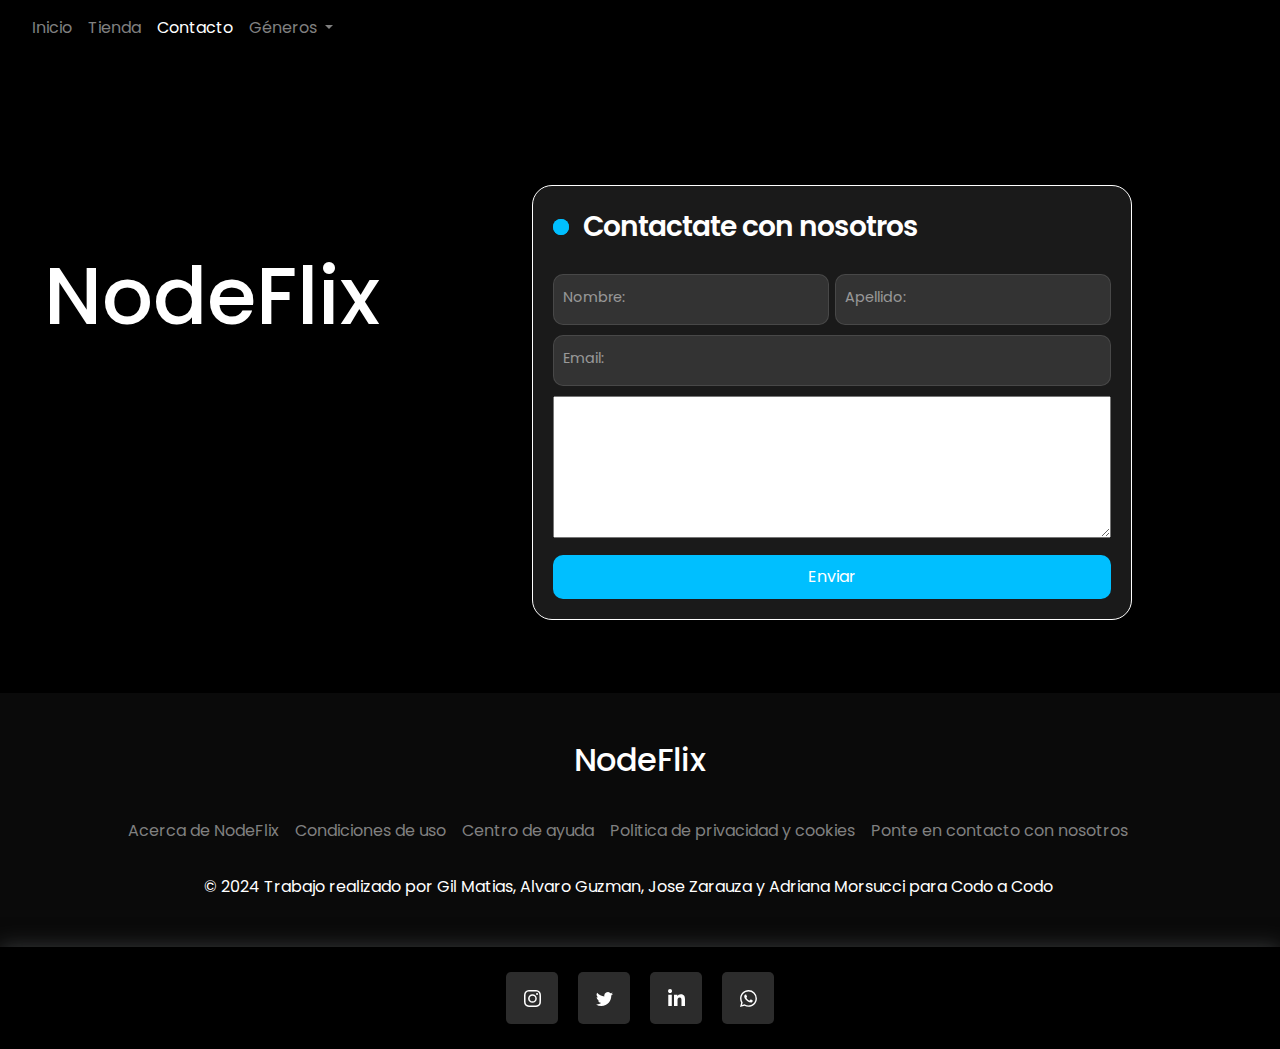
==== contacto.html @ 9b00549d "v.002" ====
<!DOCTYPE html>
<html lang="en">
<head>
    <meta charset="UTF-8">
    <link href="https://cdn.jsdelivr.net/npm/bootstrap@5.3.3/dist/css/bootstrap.min.css" rel="stylesheet" integrity="sha384-QWTKZyjpPEjISv5WaRU9OFeRpok6YctnYmDr5pNlyT2bRjXh0JMhjY6hW+ALEwIH" crossorigin="anonymous">
    <link rel="preconnect" href="https://fonts.googleapis.com">
    <link rel="preconnect" href="https://fonts.gstatic.com" crossorigin>
    <link href="https://fonts.googleapis.com/css2?family=Poppins:ital,wght@0,400;0,500;0,600;0,700;1,400&display=swap" rel="stylesheet">
    <meta name="viewport" content="width=device-width, initial-scale=1.0">
    <link rel="stylesheet" href="/css/styles.css">
    <title>NodeFlix </title>
</head>
<body class="background-main">
    <header class="container-fluid">
        <nav class="navbar navbar-expand-lg bg-body-tertiary ">
            <div class="container-fluid ">
              <a class="navbar-brand text-white" href="#">NodeFlix</a>
              <button class="navbar-toggler collapsed" type="button" data-bs-toggle="collapse" data-bs-target="#navbarNavDropdown" aria-controls="navbarNavDropdown" aria-expanded="false" aria-label="Toggle navigation">
                <span class="toggler-icon top-bar"></span>
                <span class="toggler-icon middle-bar"></span>
                <span class="toggler-icon bottom-bar"></span>
              </button>
              <div class="collapse navbar-collapse " id="navbarNavDropdown">
                <ul class="navbar-nav ">
                  <li class="nav-item ">
                    <a class="nav-link  " aria-current="page" href="/index.html">Inicio</a>
                  </li>
                  <li class="nav-item">
                    <a class="nav-link " href="/tienda.html">Tienda</a>
                  </li>
                  <li class="nav-item ">
                    <a class="nav-link active " href="/contacto.html">Contacto</a>
                  </li>
                  <li class="nav-item dropdown">
                    <a class="nav-link dropdown-toggle" href="#" role="button" data-bs-toggle="dropdown" aria-expanded="false">
                      Géneros
                    </a>
                    <ul class="dropdown-menu">
                      <li><a class="dropdown-item" href="#">Acción</a></li>
                      <li><a class="dropdown-item" href="#">Terror</a></li>
                      <li><a class="dropdown-item" href="#">Drama</a></li>
                      <li><a class="dropdown-item" href="#">Ciencia Ficción</a></li>
                      <li><a class="dropdown-item" href="#">Romance</a></li>
                      
                    </ul>
                  </li>
                </ul>
              </div>
            </div>
        </nav>
    
        <section class="text-white container-title">
           <h1 class="brand-title ">NodeFlix</h1>
        </section>
      
      </header>

      <main class="main-form ">
       
          
              <form class="form-container">
          <p class="title">Contactate con nosotros</p>
              <div class="flex">
              <label class="label-name">
                  <input class="input-contact " type="text" placeholder="" required="">
                  <span>Nombre:</span>
              </label>
      
              <label class="label-lastname">
                  <input class="input-contact "  type="text" placeholder="" required="">
                  <span>Apellido:</span>
              </label>
          </div>  
                  
          <label>
              <input class="input-contact" type="email" placeholder="" required="">
              <span>Email:</span>
          </label> 
              
          <label>
               <textarea name="comments" id="comentarios" cols="10" rows="5" placeholder="Consulta:">
                
               </textarea>
          </label>
          <button class="submit">Enviar</button>
              </form>
          
       
     </main>

    <footer class="row mt-5">
        <h2 class="text-white text-center pt-5 ">NodeFlix</h2>
        <section class="row">
          <article class="text-white">
            <div class="footer-links-container">
             <a href="#">Acerca de NodeFlix</a>
             <a href="#">Condiciones de uso </a>
             <a href="#">Centro de ayuda</a>
             <a href="#">Politica de privacidad y cookies</a>
             <a href="#">Ponte en contacto con nosotros</a>
           </div>
           <p class="text-center">&#169 2024 <span >Trabajo realizado por Gil Matias, Alvaro Guzman, Jose Zarauza y Adriana Morsucci para Codo a Codo</span></p>
           </article>
        </section>
        <section class="networks row pb-0 ">
          <div class="card-network col-12 col-md-6 col-lg-4">
            <a class="socialContainer containerOne" href="https://www.instagram.com/accounts/login/">
              <svg viewBox="0 0 16 16" class="socialSvg instagramSvg">
                <path
                  d="M8 0C5.829 0 5.556.01 4.703.048 3.85.088 3.269.222 2.76.42a3.917 3.917 0 0 0-1.417.923A3.927 3.927 0 0 0 .42 2.76C.222 3.268.087 3.85.048 4.7.01 5.555 0 5.827 0 8.001c0 2.172.01 2.444.048 3.297.04.852.174 1.433.372 1.942.205.526.478.972.923 1.417.444.445.89.719 1.416.923.51.198 1.09.333 1.942.372C5.555 15.99 5.827 16 8 16s2.444-.01 3.298-.048c.851-.04 1.434-.174 1.943-.372a3.916 3.916 0 0 0 1.416-.923c.445-.445.718-.891.923-1.417.197-.509.332-1.09.372-1.942C15.99 10.445 16 10.173 16 8s-.01-2.445-.048-3.299c-.04-.851-.175-1.433-.372-1.941a3.926 3.926 0 0 0-.923-1.417A3.911 3.911 0 0 0 13.24.42c-.51-.198-1.092-.333-1.943-.372C10.443.01 10.172 0 7.998 0h.003zm-.717 1.442h.718c2.136 0 2.389.007 3.232.046.78.035 1.204.166 1.486.275.373.145.64.319.92.599.28.28.453.546.598.92.11.281.24.705.275 1.485.039.843.047 1.096.047 3.231s-.008 2.389-.047 3.232c-.035.78-.166 1.203-.275 1.485a2.47 2.47 0 0 1-.599.919c-.28.28-.546.453-.92.598-.28.11-.704.24-1.485.276-.843.038-1.096.047-3.232.047s-2.39-.009-3.233-.047c-.78-.036-1.203-.166-1.485-.276a2.478 2.478 0 0 1-.92-.598 2.48 2.48 0 0 1-.6-.92c-.109-.281-.24-.705-.275-1.485-.038-.843-.046-1.096-.046-3.233 0-2.136.008-2.388.046-3.231.036-.78.166-1.204.276-1.486.145-.373.319-.64.599-.92.28-.28.546-.453.92-.598.282-.11.705-.24 1.485-.276.738-.034 1.024-.044 2.515-.045v.002zm4.988 1.328a.96.96 0 1 0 0 1.92.96.96 0 0 0 0-1.92zm-4.27 1.122a4.109 4.109 0 1 0 0 8.217 4.109 4.109 0 0 0 0-8.217zm0 1.441a2.667 2.667 0 1 1 0 5.334 2.667 2.667 0 0 1 0-5.334z"
                ></path>
              </svg>
            </a>
          
            <a class="socialContainer containerTwo" href="https://twitter.com/?lang=es">
              <svg viewBox="0 0 16 16" class="socialSvg twitterSvg">
                <path
                  d="M5.026 15c6.038 0 9.341-5.003 9.341-9.334 0-.14 0-.282-.006-.422A6.685 6.685 0 0 0 16 3.542a6.658 6.658 0 0 1-1.889.518 3.301 3.301 0 0 0 1.447-1.817 6.533 6.533 0 0 1-2.087.793A3.286 3.286 0 0 0 7.875 6.03a9.325 9.325 0 0 1-6.767-3.429 3.289 3.289 0 0 0 1.018 4.382A3.323 3.323 0 0 1 .64 6.575v.045a3.288 3.288 0 0 0 2.632 3.218 3.203 3.203 0 0 1-.865.115 3.23 3.23 0 0 1-.614-.057 3.283 3.283 0 0 0 3.067 2.277A6.588 6.588 0 0 1 .78 13.58a6.32 6.32 0 0 1-.78-.045A9.344 9.344 0 0 0 5.026 15z"
                ></path>
              </svg>
            </a>
          
            <a class="socialContainer containerThree" href="https://ar.linkedin.com/">
              <svg viewBox="0 0 448 512" class="socialSvg linkdinSvg">
                <path
                  d="M100.28 448H7.4V148.9h92.88zM53.79 108.1C24.09 108.1 0 83.5 0 53.8a53.79 53.79 0 0 1 107.58 0c0 29.7-24.1 54.3-53.79 54.3zM447.9 448h-92.68V302.4c0-34.7-.7-79.2-48.29-79.2-48.29 0-55.69 37.7-55.69 76.7V448h-92.78V148.9h89.08v40.8h1.3c12.4-23.5 42.69-48.3 87.88-48.3 94 0 111.28 61.9 111.28 142.3V448z"
                ></path>
              </svg>
            </a>
          
            <a class="socialContainer containerFour" href="https://www.whatsapp.com/?lang=es_LA">
              <svg viewBox="0 0 16 16" class="socialSvg whatsappSvg">
                <path
                  d="M13.601 2.326A7.854 7.854 0 0 0 7.994 0C3.627 0 .068 3.558.064 7.926c0 1.399.366 2.76 1.057 3.965L0 16l4.204-1.102a7.933 7.933 0 0 0 3.79.965h.004c4.368 0 7.926-3.558 7.93-7.93A7.898 7.898 0 0 0 13.6 2.326zM7.994 14.521a6.573 6.573 0 0 1-3.356-.92l-.24-.144-2.494.654.666-2.433-.156-.251a6.56 6.56 0 0 1-1.007-3.505c0-3.626 2.957-6.584 6.591-6.584a6.56 6.56 0 0 1 4.66 1.931 6.557 6.557 0 0 1 1.928 4.66c-.004 3.639-2.961 6.592-6.592 6.592zm3.615-4.934c-.197-.099-1.17-.578-1.353-.646-.182-.065-.315-.099-.445.099-.133.197-.513.646-.627.775-.114.133-.232.148-.43.05-.197-.1-.836-.308-1.592-.985-.59-.525-.985-1.175-1.103-1.372-.114-.198-.011-.304.088-.403.087-.088.197-.232.296-.346.1-.114.133-.198.198-.33.065-.134.034-.248-.015-.347-.05-.099-.445-1.076-.612-1.47-.16-.389-.323-.335-.445-.34-.114-.007-.247-.007-.38-.007a.729.729 0 0 0-.529.247c-.182.198-.691.677-.691 1.654 0 .977.71 1.916.81 2.049.098.133 1.394 2.132 3.383 2.992.47.205.84.326 1.129.418.475.152.904.129 1.246.08.38-.058 1.171-.48 1.338-.943.164-.464.164-.86.114-.943-.049-.084-.182-.133-.38-.232z"
                ></path>
              </svg>
            </a>
          </div>
        </section>
      </footer>
      <script src="https://cdn.jsdelivr.net/npm/bootstrap@5.3.3/dist/js/bootstrap.bundle.min.js" integrity="sha384-YvpcrYf0tY3lHB60NNkmXc5s9fDVZLESaAA55NDzOxhy9GkcIdslK1eN7N6jIeHz" crossorigin="anonymous"></script>
</body>
</html>
---- css/styles.css ----
/***  **RESET STYLES**  ***/
:root{
    --background-main-color : rgb(0, 0, 0);
    --background-image : url();
}

*{
   margin: 0;
   padding: 0;
   box-sizing: border-box;
}



body{
    
    font-family: "Poppins", sans-serif;;
}

/***************** RESET BOOTSTRAP STYLES ****************/

/*Menu de navegación */
.navbar{
    background-color: #00000000 !important;
    color: #fff;
}


.navbar-toggler{
    border: 0;
}

.navbar-toggler:focus,
.navbar-toggler:active,
.navbar-toggler-icon:focus{
   outline: none;
   box-shadow: none;
   border: 0;
}

.toggler-icon{
    width: 30px;
    height: 3px;
    background-color: rgb(255, 255, 255);
    display: block;
    transition: all 0.2s;
}

.middle-bar{
    margin: 5px auto;
}

.navbar-toggler .top-bar{
    transform: rotate(45deg);
    transform-origin: 10% 10%;
}

.navbar-toggler .middle-bar{
    opacity: 0;
    filter: alpha(opacity-0);

    
}

.navbar-toggler .bottom-bar{
   transform: rotate(-45deg);
    transform-origin: 10% 10%;
}

.navbar-toggler.collapsed .top-bar{
    transform: rotate(0);
}

.navbar-toggler.collapsed .middle-bar{
    opacity: 1;
    filter: alpha(opacity-100);
}

.navbar-toggler.collapsed .bottom-bar{
    transform: rotate(0);
}

.navbar-toggler.navbar-toggler.collapsed .toggler-icon{
    background-color: #ffffff;
}



/******************** MY STYLES **************************/
.background-main{
    background-color: var(--background-main-color);
}



.header-index{
    height: 30em;
   
}

.backgroundImageIndex{
   background-color: var(--background-main-color);
    background-image: url("/assets/images/pexels-kalvisuals-3379934.jpg");
    background-position: center;
    background-size: cover;
}

/*seccion header */
.container-title{
  position: relative;
  padding-left: 2em;
  top: 12em;
}


.brand-title{
    font-size: 5rem;
    align-self: center;
}

.nav-link{
  color: grey;
}

.nav-link:hover{
  color:#045f75
}

.active{
  color: white !important;
}


/******  MAIN  ********/
.main-form{
  display: flex;
  justify-content: center;
  padding: 25px;
 flex-direction: column;
 flex-wrap: wrap;
}

/*DESTACADOS */

.featured-container{
    width: 100%;
    margin: auto;
  
   
}



.featured-container img{
  
     display: flex;
     flex-direction: row;
    width: 20%;
    object-fit: contain;
    object-position: center;
}


/*RECOMENDACIONES */
.card-text a{
  color: #fff;
  background-color: rgb(37, 41, 63);
  border-radius: 10px;
  padding: 7px;
  text-decoration: none;
}

.card-img{
    height: 35em;
}

/*****   Formulario de contacto *****/

.form-container {
  display: flex;
  flex-direction: column;
  gap: 10px;
  width: 350px;
  padding: 20px;
  border-radius: 20px;
  position: relative;
  background-color: #1a1a1a;
  color: #fff;
  border: 1px solid #333;

}

.title {
  font-size: 28px;
  font-weight: 600;
  letter-spacing: -1px;
  position: relative;
  display: flex;
  align-items: center;
  padding-left: 30px;
  color: #ffffff;
}

.title::before {
  width: 18px;
  height: 18px;
}

.title::after {
  width: 18px;
  height: 18px;
  animation: pulse 1s linear infinite;
}

.title::before,
.title::after {
  position: absolute;
  content: "";
  height: 16px;
  width: 16px;
  border-radius: 50%;
  left: 0px;
  background-color: #00bfff;
}

.message, 
.signin {
  font-size: 14.5px;
  color: rgba(255, 255, 255, 0.7);
}

.signin {
  text-align: center;
}

.signin a:hover {
  text-decoration: underline royalblue;
}

.signin a {
  color: #00bfff;
}

.flex {
  display: flex;
  width: 100%;
  gap: 6px;
}

.form-container label {
  position: relative;
}

.form-container label .input-contact {
  background-color: #333;
  color: #fff;
  width: 100%;
  padding: 20px 05px 05px 10px;
  outline: 0;
  border: 1px solid rgba(105, 105, 105, 0.397);
  border-radius: 10px;
}

.form-container label .input-contact + span {
  color: rgba(255, 255, 255, 0.5);
  position: absolute;
  left: 10px;
  top: 0px;
  font-size: 0.9em;
  cursor: text;
  transition: 0.3s ease;
}

.form-container label .input-contact:placeholder-shown + span {
  top: 12.5px;
  font-size: 0.9em;
}

.label-name, .label-lastname{
  width: 50%;
}

.form-container label .input-contact:focus + span,
.form-container label .input-contact:valid + span {
  color: #00bfff;
  top: 0px;
  font-size: 0.7em;
  font-weight: 600;
}

.form-container label textarea{
  width: 100%;
  padding: 10px;
}

.input-contact {
  font-size: medium;
}

.submit {
  border: none;
  outline: none;
  padding: 10px;
  border-radius: 10px;
  color: #fff;
  font-size: 16px;
  transform: .3s ease;
  background-color: #00bfff;
}

.submit:hover {
  background-color: #00bfff96;
}

@keyframes pulse {
  from {
    transform: scale(0.9);
    opacity: 1;
  }

  to {
    transform: scale(1.8);
    opacity: 0;
  }
}



/**********************   FOOTER   ***********************/

footer {
   height: 300px;
   background-color: rgb(10, 10, 10)!important;
}

/**Footer links **/
.footer-links-container{
  display: flex;
  flex-wrap: wrap;
  gap: 1em;
  justify-content: center;
  padding: 2em;
}

.footer-links-container a{
  text-decoration: none;
  color: grey;
  transition: all 0.5s;
}

.footer-links-container a:hover{
  
  color: #fff;
}

/*Redes sociales*/

.networks{
    margin: auto;
    position: relative;
    top: 2em;
    

}

.card-network {
    width: 100%;
    height: fit-content;
    background-color: var(--background-main-color);
    display: flex;
    align-items: center;
    justify-content: center;
    padding: 25px 25px;
    gap: 20px;
    box-shadow: 0px 0px 20px rgb(56, 58, 59);
  }
  
  /* for all social containers*/
  .socialContainer {
    width: 52px;
    height: 52px;
    border-radius: 5px;
    background-color: rgb(44, 44, 44);
    display: flex;
    align-items: center;
    justify-content: center;
    overflow: hidden;
    transition-duration: 0.3s;
  }
  /* instagram*/
  .containerOne:hover {
    background-color: #d62976;
    transition-duration: 0.3s;
  }
  /* twitter*/
  .containerTwo:hover {
    background-color: #00acee;
    transition-duration: 0.3s;
  }
  /* linkdin*/
  .containerThree:hover {
    background-color: #0072b1;
    transition-duration: 0.3s;
  }
  /* Whatsapp*/
  .containerFour:hover {
    background-color: green;
    transition-duration: 0.3s;
  }
  
  .socialContainer:active {
    transform: scale(0.9);
    transition-duration: 0.3s;
  }
  
  .socialSvg {
    width: 17px;
  }
  
  .socialSvg path {
    fill: rgb(255, 255, 255);
  }
  
  .socialContainer:hover .socialSvg {
    animation: slide-in-top 0.3s both;
  }
  
  @keyframes slide-in-top {
    0% {
      transform: translateY(-50px);
      opacity: 0;
    }
  
    100% {
      transform: translateY(0);
      opacity: 1;
    }
  }
  



/***************       ***************/

 /*Small devices (landscape phones, 576px and up)*/
 @media (max-width: 576px) {
  .footer-links-container {
    
    justify-content: start;
    
  }
  .form-container{
    margin: auto;
    width: 100%;
  }
 }

 @media (min-width: 580px){
  .form-container{
    width: 70%;
    margin: auto;
  }
 }
 /*Medium devices (tablets, 768px and up)*/
@media (min-width: 768px) {
   .card-text{
    position: relative;
    top: 16em;
  }
  .featured-container img{
    height: 45em;
    object-fit: fill;
    object-position: center;
  }
  .form-container{
    width: 90%;
    margin: auto;
  }
}

 /*Large devices (desktops, 992px and up)*/
@media (max-width:992px){
 .brand-title{
    display: none;
  }
  
}

@media (min-width: 992px){
  .bars__menu{
    visibility: hidden;
  }
  .navbar-brand{
    display: none;
  }
  .form-container{
    width: 600px;
    margin-left: auto;
    margin-right: 10%;
    border: 1px solid white;
  }
  
}

 /*X-Large devices (large desktops, 1200px and up)*/
@media (min-width: 1200px) {
   
}

/* XX-Large devices (larger desktops, 1400px and up)*/
@media (min-width: 1600px) {
    .form-container{
      width: 1000px;
    }
}
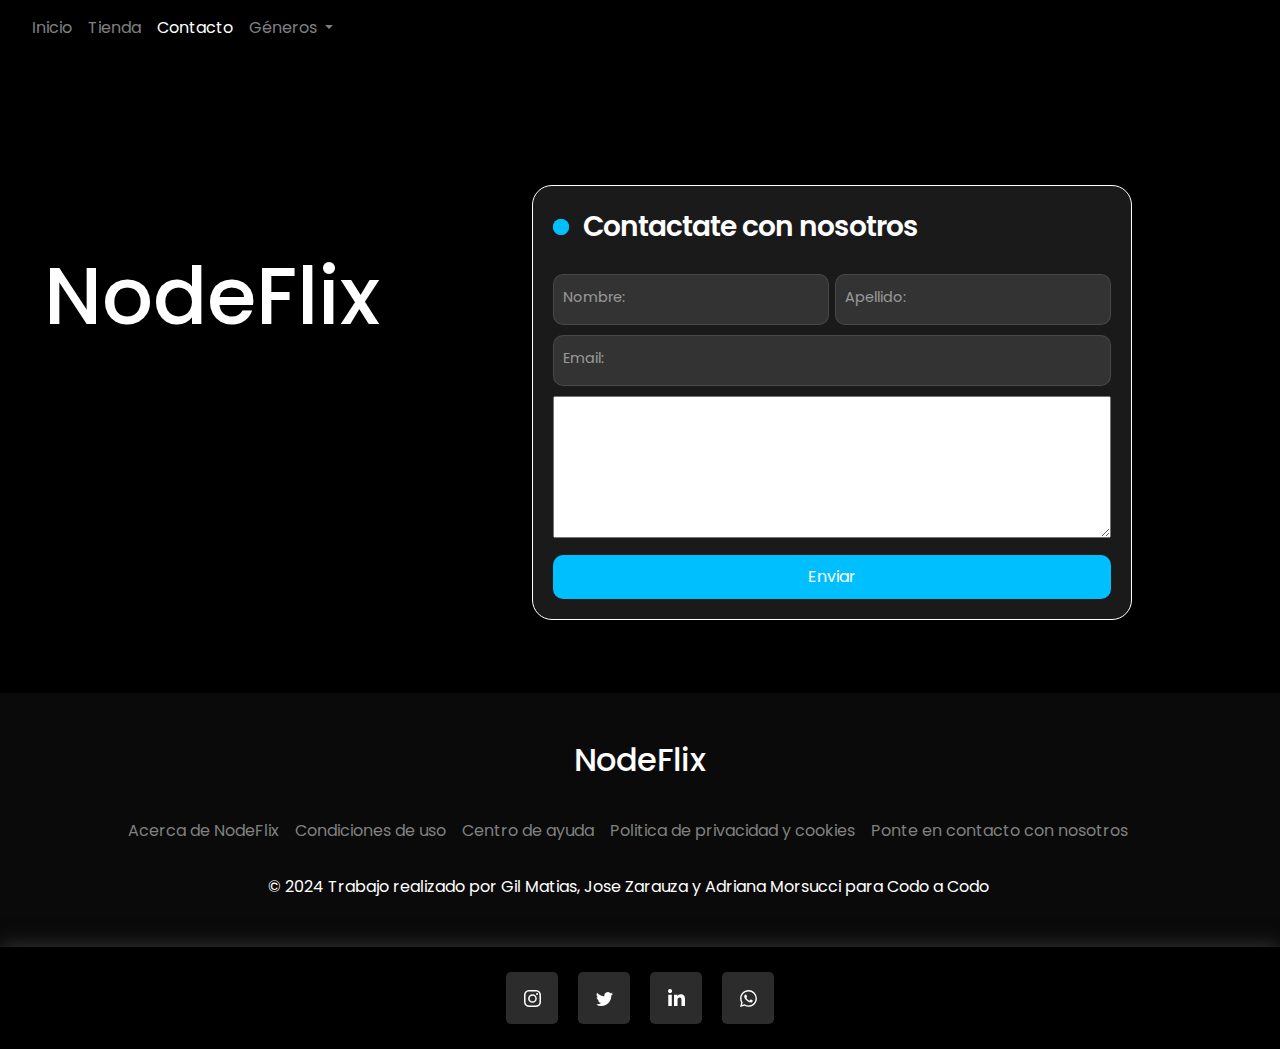
==== commit 397cd035: "Update contacto.html" ====
--- a/contacto.html
+++ b/contacto.html
@@ -36,11 +36,10 @@
                       Géneros
                     </a>
                     <ul class="dropdown-menu">
-                      <li><a class="dropdown-item" href="#">Acción</a></li>
-                      <li><a class="dropdown-item" href="#">Terror</a></li>
-                      <li><a class="dropdown-item" href="#">Drama</a></li>
-                      <li><a class="dropdown-item" href="#">Ciencia Ficción</a></li>
-                      <li><a class="dropdown-item" href="#">Romance</a></li>
+                      <li><a class="dropdown-item" href="/tienda.html">Acción</a></li>
+                      <li><a class="dropdown-item" href="/tienda.html">Terror</a></li>
+                      <li><a class="dropdown-item" href="/tienda.html">Ciencia Ficción</a></li>
+                      <li><a class="dropdown-item" href="/tienda.html">Romance</a></li>
                       
                     </ul>
                   </li>
@@ -55,40 +54,37 @@
       
       </header>
 
-      <main class="main-form ">
-       
-          
-              <form class="form-container">
-          <p class="title">Contactate con nosotros</p>
-              <div class="flex">
+      <main class="main-form ">    
+         <form class="form-container">
+              <p class="title">Contactate con nosotros</p>
+          <div class="flex">
               <label class="label-name">
-                  <input class="input-contact " type="text" placeholder="" required="">
+                  <input class="input-contact " type="text" placeholder=""  pattern="^[A-Za-zÑñÁáÉéÍíÓóÚúÜü\s]+$" required title="Nombre solo acepta letras y espacios en blanco">
                   <span>Nombre:</span>
               </label>
       
               <label class="label-lastname">
-                  <input class="input-contact "  type="text" placeholder="" required="">
+                  <input class="input-contact "  type="text" placeholder=""  pattern="^[A-Za-zÑñÁáÉéÍíÓóÚúÜü\s]+$"  required title="Apellido solo acepta letras y espacios en blanco">
                   <span>Apellido:</span>
               </label>
           </div>  
                   
           <label>
-              <input class="input-contact" type="email" placeholder="" required="">
+              <input class="input-contact" type="email" placeholder="" required>
               <span>Email:</span>
           </label> 
               
           <label>
-               <textarea name="comments" id="comentarios" cols="10" rows="5" placeholder="Consulta:">
+               <textarea name="comments" id="comentarios" cols="30" rows="5" placeholder="Consulta:">
                 
                </textarea>
           </label>
           <button class="submit">Enviar</button>
-              </form>
-          
-       
-     </main>
+         </form>
+       </main>
+     
 
-    <footer class="row mt-5">
+      <footer class="row mt-5">
         <h2 class="text-white text-center pt-5 ">NodeFlix</h2>
         <section class="row">
           <article class="text-white">
@@ -99,7 +95,7 @@
              <a href="#">Politica de privacidad y cookies</a>
              <a href="#">Ponte en contacto con nosotros</a>
            </div>
-           <p class="text-center">&#169 2024 <span >Trabajo realizado por Gil Matias, Alvaro Guzman, Jose Zarauza y Adriana Morsucci para Codo a Codo</span></p>
+           <p class="text-center">&#169 2024 <span >Trabajo realizado por Gil Matias, Jose Zarauza y Adriana Morsucci para Codo a Codo</span></p>
            </article>
         </section>
         <section class="networks row pb-0 ">
@@ -140,4 +136,4 @@
       </footer>
       <script src="https://cdn.jsdelivr.net/npm/bootstrap@5.3.3/dist/js/bootstrap.bundle.min.js" integrity="sha384-YvpcrYf0tY3lHB60NNkmXc5s9fDVZLESaAA55NDzOxhy9GkcIdslK1eN7N6jIeHz" crossorigin="anonymous"></script>
 </body>
-</html>+</html>
--- a/css/styles.css
+++ b/css/styles.css
@@ -1,13 +1,14 @@
 /***  **RESET STYLES**  ***/
 :root{
     --background-main-color : rgb(0, 0, 0);
-    --background-image : url();
+   
 }
 
 *{
    margin: 0;
    padding: 0;
    box-sizing: border-box;
+   
 }
 
 
@@ -91,7 +92,7 @@
     background-color: var(--background-main-color);
 }
 
-
+/*seccion header */
 
 .header-index{
     height: 30em;
@@ -105,7 +106,7 @@
     background-size: cover;
 }
 
-/*seccion header */
+
 .container-title{
   position: relative;
   padding-left: 2em;
@@ -142,23 +143,26 @@
 
 /*DESTACADOS */
 
+.carousel {
+  width: 90%;
+  border: 1px solid white;
+  margin: auto;
+}
+
 .featured-container{
     width: 100%;
     margin: auto;
-  
-   
-}
-
-
-
-.featured-container img{
-  
-     display: flex;
-     flex-direction: row;
-    width: 20%;
-    object-fit: contain;
-    object-position: center;
-}
+    
+}
+
+.carousel-item img{
+  display: block;
+  margin: auto;
+  width: 100%;  
+ 
+}
+
+
 
 
 /*RECOMENDACIONES */
@@ -173,6 +177,7 @@
 .card-img{
     height: 35em;
 }
+
 
 /*****   Formulario de contacto *****/
 
@@ -326,6 +331,34 @@
 
 
 
+/*************** TIENDA ********************/
+
+.movies-container{
+  display: flex;
+  flex-wrap: wrap;
+}
+
+.card-movie{
+  
+  height: 400px;
+  border: 1px solid white;
+}
+
+.card-movie img{
+  width: 100%;
+  height: 90%;
+}
+
+.btn-movie{
+  width: 100%;
+  border: none;
+  padding: 9px;
+  background-color: #4b8497;
+  color: #fff;
+}
+
+
+
 /**********************   FOOTER   ***********************/
 
 footer {
@@ -453,12 +486,18 @@
     margin: auto;
     width: 100%;
   }
+  .card-movie{
+    width: 100%;
+  }
  }
 
  @media (min-width: 580px){
   .form-container{
     width: 70%;
     margin: auto;
+  }
+  .card-movie{
+    width: 50%;
   }
  }
  /*Medium devices (tablets, 768px and up)*/
@@ -476,6 +515,7 @@
     width: 90%;
     margin: auto;
   }
+  
 }
 
  /*Large devices (desktops, 992px and up)*/
@@ -483,6 +523,7 @@
  .brand-title{
     display: none;
   }
+  
   
 }
 
@@ -499,7 +540,9 @@
     margin-right: 10%;
     border: 1px solid white;
   }
-  
+  .card-movie{
+    width: 25%;
+  }
 }
 
  /*X-Large devices (large desktops, 1200px and up)*/
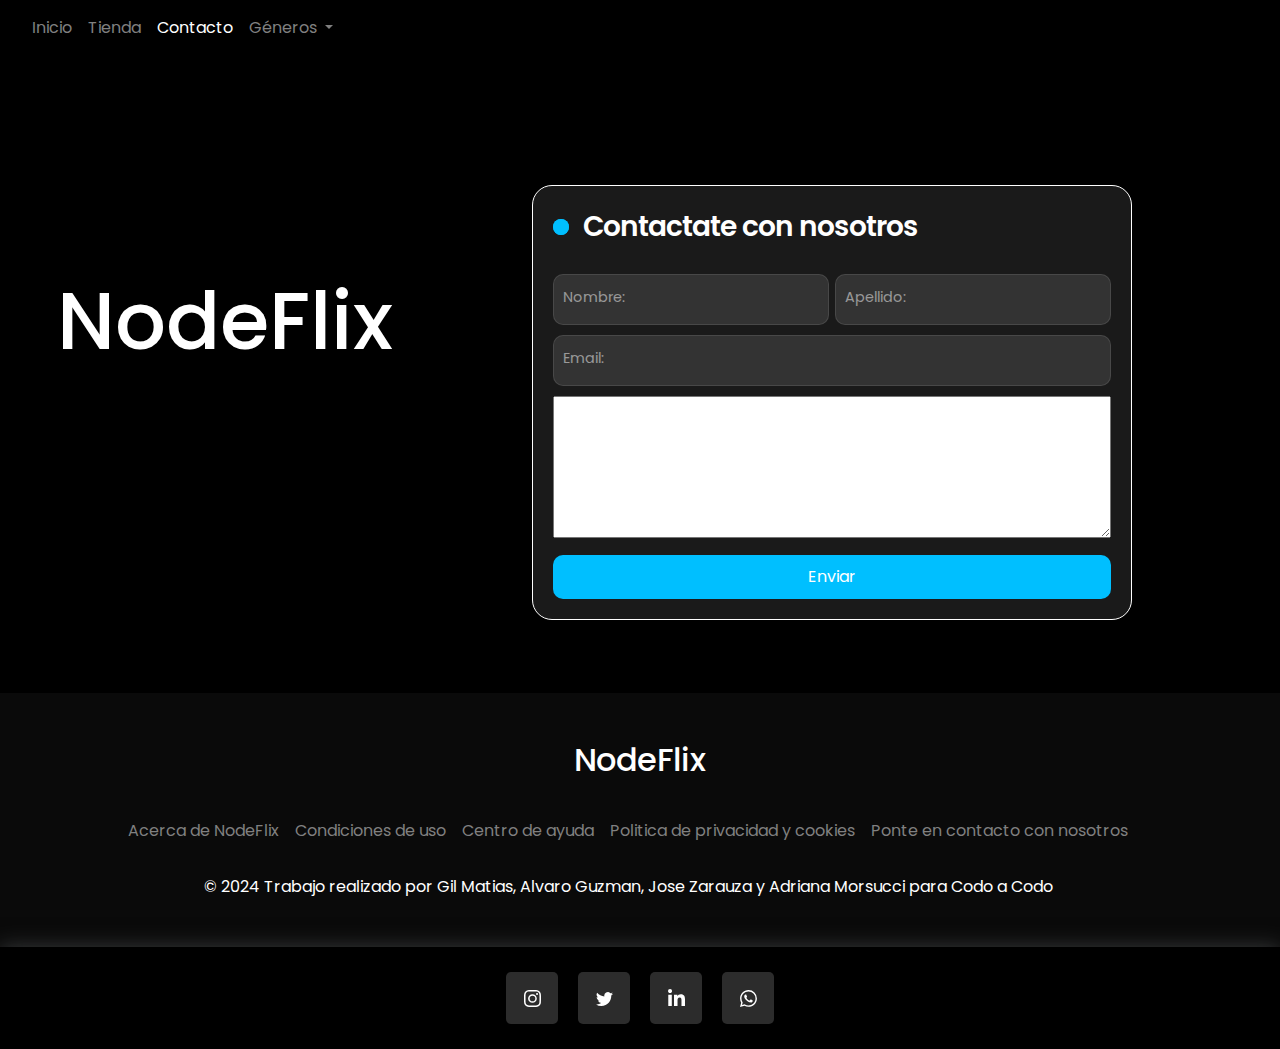
==== commit d2d2ea74: "nodeflix version 2" ====
--- a/contacto.html
+++ b/contacto.html
@@ -12,13 +12,16 @@
 </head>
 <body class="background-main">
     <header class="container-fluid">
-        <nav class="navbar navbar-expand-lg bg-body-tertiary ">
+        <nav class="navbar navbar-expand-lg ">
             <div class="container-fluid ">
               <a class="navbar-brand text-white" href="#">NodeFlix</a>
               <button class="navbar-toggler collapsed" type="button" data-bs-toggle="collapse" data-bs-target="#navbarNavDropdown" aria-controls="navbarNavDropdown" aria-expanded="false" aria-label="Toggle navigation">
+               
                 <span class="toggler-icon top-bar"></span>
                 <span class="toggler-icon middle-bar"></span>
                 <span class="toggler-icon bottom-bar"></span>
+             
+               
               </button>
               <div class="collapse navbar-collapse " id="navbarNavDropdown">
                 <ul class="navbar-nav ">
@@ -48,13 +51,13 @@
             </div>
         </nav>
     
-        <section class="text-white container-title">
-           <h1 class="brand-title ">NodeFlix</h1>
-        </section>
-      
+     
       </header>
 
-      <main class="main-form ">    
+      <main class="main-form ">  
+       <section class="text-white container-title">
+          <h1 class="brand-title ">NodeFlix</h1>
+       </section>  
          <form class="form-container">
               <p class="title">Contactate con nosotros</p>
           <div class="flex">
@@ -95,7 +98,7 @@
              <a href="#">Politica de privacidad y cookies</a>
              <a href="#">Ponte en contacto con nosotros</a>
            </div>
-           <p class="text-center">&#169 2024 <span >Trabajo realizado por Gil Matias, Jose Zarauza y Adriana Morsucci para Codo a Codo</span></p>
+           <p class="text-center">&#169 2024 <span >Trabajo realizado por Gil Matias, Alvaro Guzman, Jose Zarauza y Adriana Morsucci para Codo a Codo</span></p>
            </article>
         </section>
         <section class="networks row pb-0 ">
@@ -136,4 +139,4 @@
       </footer>
       <script src="https://cdn.jsdelivr.net/npm/bootstrap@5.3.3/dist/js/bootstrap.bundle.min.js" integrity="sha384-YvpcrYf0tY3lHB60NNkmXc5s9fDVZLESaAA55NDzOxhy9GkcIdslK1eN7N6jIeHz" crossorigin="anonymous"></script>
 </body>
-</html>
+</html>--- a/css/styles.css
+++ b/css/styles.css
@@ -94,16 +94,10 @@
 
 /*seccion header */
 
-.header-index{
-    height: 30em;
-   
-}
-
-.backgroundImageIndex{
-   background-color: var(--background-main-color);
-    background-image: url("/assets/images/pexels-kalvisuals-3379934.jpg");
-    background-position: center;
-    background-size: cover;
+
+header{
+  
+  background-color: #000;
 }
 
 
@@ -114,9 +108,20 @@
 }
 
 
+/** BUSCADOR **/
+.search-container input{
+  display: block;
+  padding: 10px;
+  width: 300px;
+  margin: auto;
+  border-radius: 15px;
+  border: none;
+  outline: 3px solid #00bfff;
+}
+
+
 .brand-title{
-    font-size: 5rem;
-    align-self: center;
+  font-size: 5em;
 }
 
 .nav-link{
@@ -143,25 +148,15 @@
 
 /*DESTACADOS */
 
-.carousel {
-  width: 90%;
-  border: 1px solid white;
-  margin: auto;
-}
-
-.featured-container{
-    width: 100%;
-    margin: auto;
-    
-}
-
-.carousel-item img{
-  display: block;
-  margin: auto;
-  width: 100%;  
- 
-}
-
+
+
+.carousel-inner{
+height: 400px;
+}
+
+.img-container-carrousel img{
+  height: 400px;
+}
 
 
 
@@ -518,6 +513,12 @@
   
 }
 
+@media (max-width:750px){
+  .inactive{
+    display: none;
+  }
+}
+
  /*Large devices (desktops, 992px and up)*/
 @media (max-width:992px){
  .brand-title{
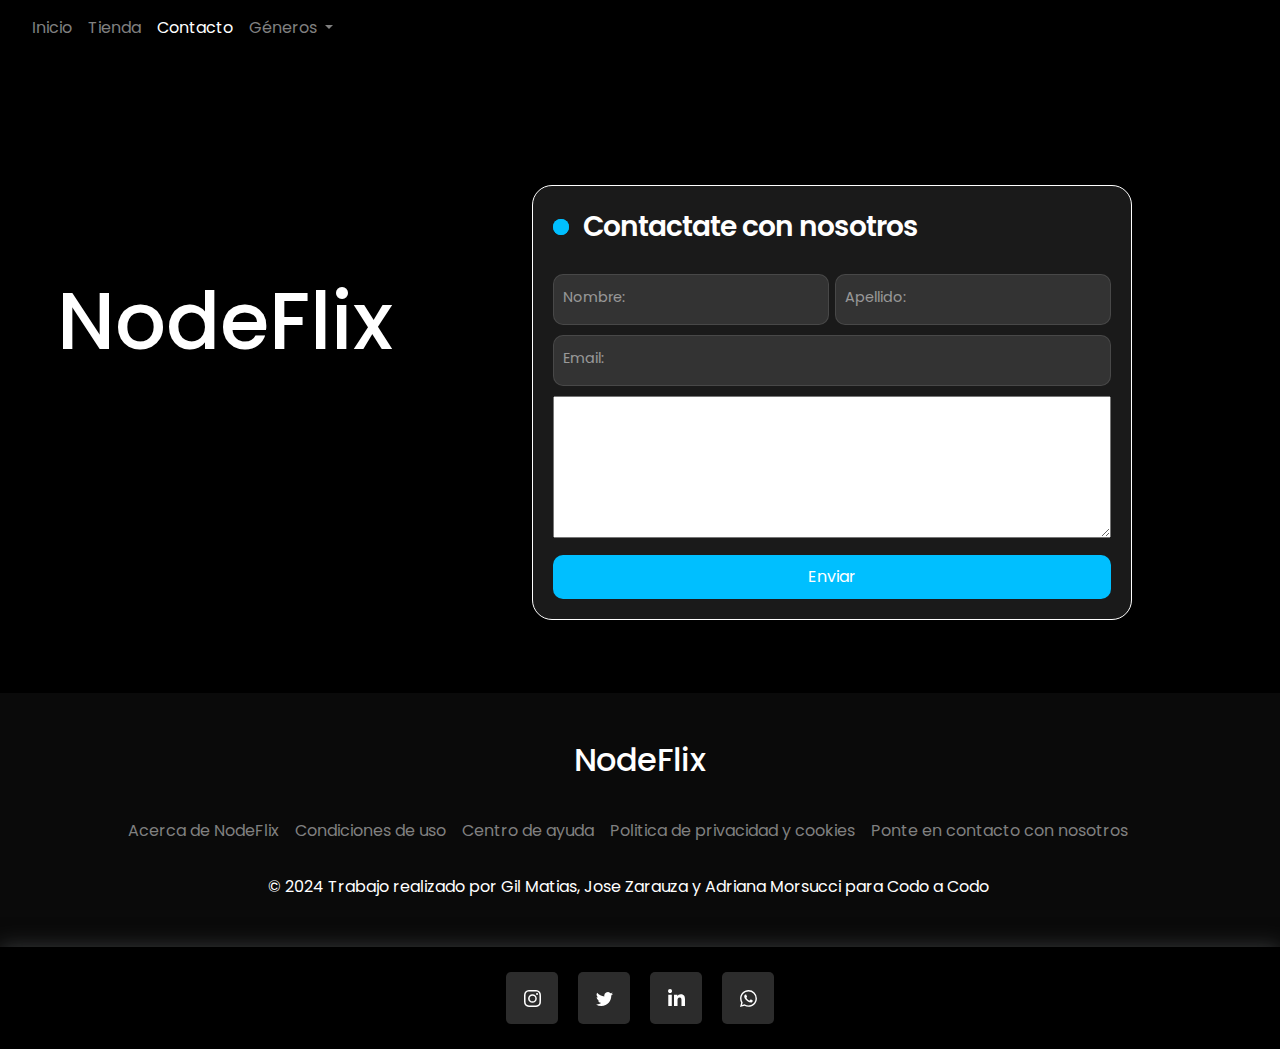
==== commit f778ff88: "Merge branch 'main' of https://github.com/MatiasNahuelGil/NodeFlix" ====
--- a/contacto.html
+++ b/contacto.html
@@ -98,7 +98,7 @@
              <a href="#">Politica de privacidad y cookies</a>
              <a href="#">Ponte en contacto con nosotros</a>
            </div>
-           <p class="text-center">&#169 2024 <span >Trabajo realizado por Gil Matias, Alvaro Guzman, Jose Zarauza y Adriana Morsucci para Codo a Codo</span></p>
+           <p class="text-center">&#169 2024 <span >Trabajo realizado por Gil Matias, Jose Zarauza y Adriana Morsucci para Codo a Codo</span></p>
            </article>
         </section>
         <section class="networks row pb-0 ">
@@ -139,4 +139,4 @@
       </footer>
       <script src="https://cdn.jsdelivr.net/npm/bootstrap@5.3.3/dist/js/bootstrap.bundle.min.js" integrity="sha384-YvpcrYf0tY3lHB60NNkmXc5s9fDVZLESaAA55NDzOxhy9GkcIdslK1eN7N6jIeHz" crossorigin="anonymous"></script>
 </body>
-</html>+</html>
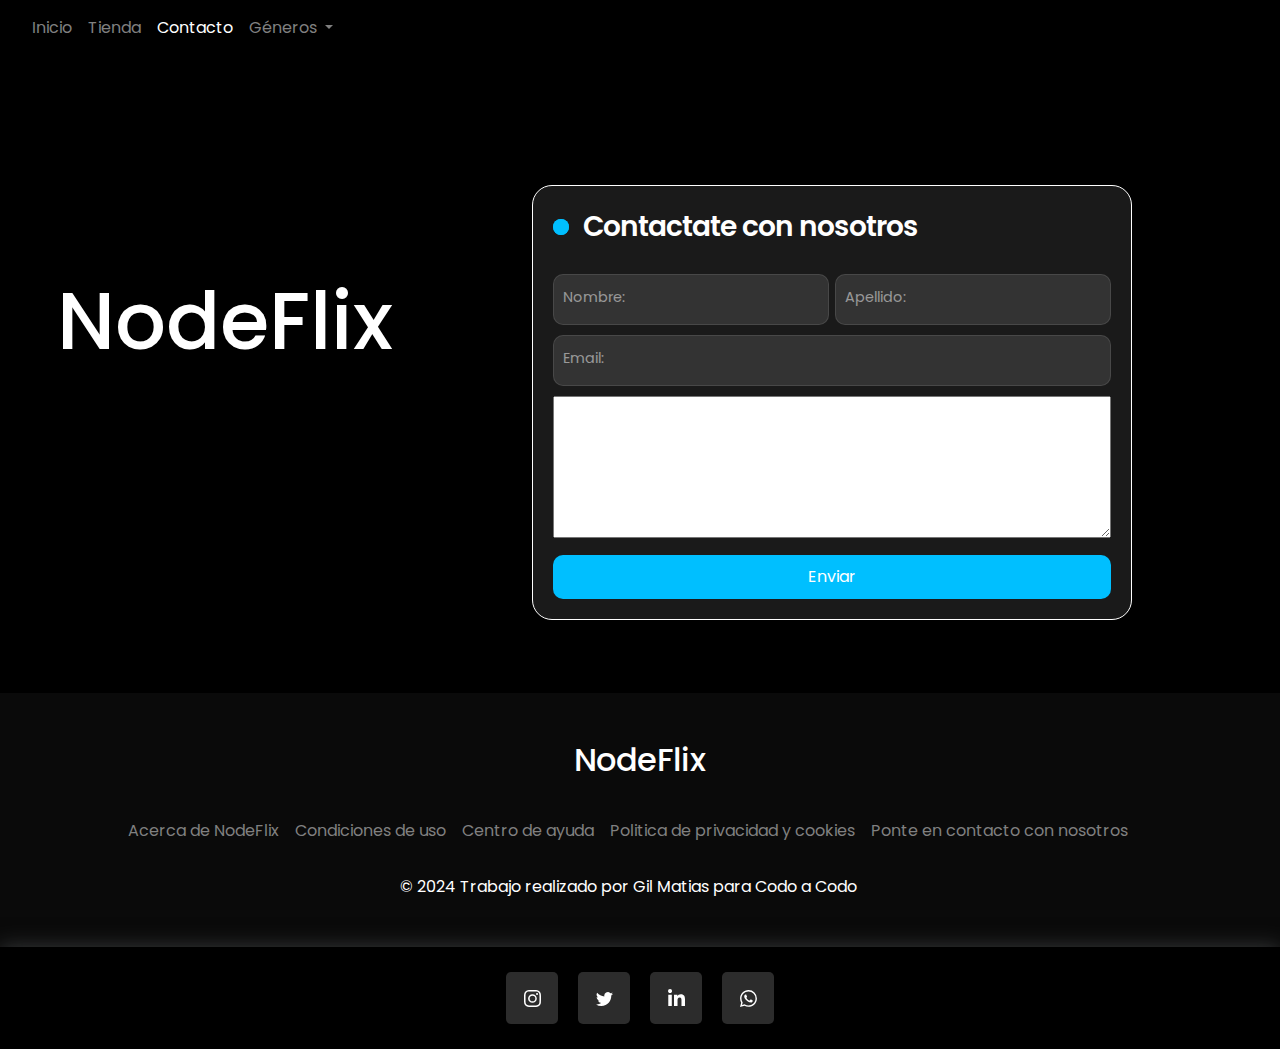
==== commit d6fa67c7: "Update contacto.html" ====
--- a/contacto.html
+++ b/contacto.html
@@ -1,142 +1,142 @@
-<!DOCTYPE html>
-<html lang="en">
-<head>
-    <meta charset="UTF-8">
-    <link href="https://cdn.jsdelivr.net/npm/bootstrap@5.3.3/dist/css/bootstrap.min.css" rel="stylesheet" integrity="sha384-QWTKZyjpPEjISv5WaRU9OFeRpok6YctnYmDr5pNlyT2bRjXh0JMhjY6hW+ALEwIH" crossorigin="anonymous">
-    <link rel="preconnect" href="https://fonts.googleapis.com">
-    <link rel="preconnect" href="https://fonts.gstatic.com" crossorigin>
-    <link href="https://fonts.googleapis.com/css2?family=Poppins:ital,wght@0,400;0,500;0,600;0,700;1,400&display=swap" rel="stylesheet">
-    <meta name="viewport" content="width=device-width, initial-scale=1.0">
-    <link rel="stylesheet" href="/css/styles.css">
-    <title>NodeFlix </title>
-</head>
-<body class="background-main">
-    <header class="container-fluid">
-        <nav class="navbar navbar-expand-lg ">
-            <div class="container-fluid ">
-              <a class="navbar-brand text-white" href="#">NodeFlix</a>
-              <button class="navbar-toggler collapsed" type="button" data-bs-toggle="collapse" data-bs-target="#navbarNavDropdown" aria-controls="navbarNavDropdown" aria-expanded="false" aria-label="Toggle navigation">
-               
-                <span class="toggler-icon top-bar"></span>
-                <span class="toggler-icon middle-bar"></span>
-                <span class="toggler-icon bottom-bar"></span>
-             
-               
-              </button>
-              <div class="collapse navbar-collapse " id="navbarNavDropdown">
-                <ul class="navbar-nav ">
-                  <li class="nav-item ">
-                    <a class="nav-link  " aria-current="page" href="/index.html">Inicio</a>
-                  </li>
-                  <li class="nav-item">
-                    <a class="nav-link " href="/tienda.html">Tienda</a>
-                  </li>
-                  <li class="nav-item ">
-                    <a class="nav-link active " href="/contacto.html">Contacto</a>
-                  </li>
-                  <li class="nav-item dropdown">
-                    <a class="nav-link dropdown-toggle" href="#" role="button" data-bs-toggle="dropdown" aria-expanded="false">
-                      Géneros
-                    </a>
-                    <ul class="dropdown-menu">
-                      <li><a class="dropdown-item" href="/tienda.html">Acción</a></li>
-                      <li><a class="dropdown-item" href="/tienda.html">Terror</a></li>
-                      <li><a class="dropdown-item" href="/tienda.html">Ciencia Ficción</a></li>
-                      <li><a class="dropdown-item" href="/tienda.html">Romance</a></li>
-                      
-                    </ul>
-                  </li>
-                </ul>
-              </div>
-            </div>
-        </nav>
-    
-     
-      </header>
-
-      <main class="main-form ">  
-       <section class="text-white container-title">
-          <h1 class="brand-title ">NodeFlix</h1>
-       </section>  
-         <form class="form-container">
-              <p class="title">Contactate con nosotros</p>
-          <div class="flex">
-              <label class="label-name">
-                  <input class="input-contact " type="text" placeholder=""  pattern="^[A-Za-zÑñÁáÉéÍíÓóÚúÜü\s]+$" required title="Nombre solo acepta letras y espacios en blanco">
-                  <span>Nombre:</span>
-              </label>
-      
-              <label class="label-lastname">
-                  <input class="input-contact "  type="text" placeholder=""  pattern="^[A-Za-zÑñÁáÉéÍíÓóÚúÜü\s]+$"  required title="Apellido solo acepta letras y espacios en blanco">
-                  <span>Apellido:</span>
-              </label>
-          </div>  
-                  
-          <label>
-              <input class="input-contact" type="email" placeholder="" required>
-              <span>Email:</span>
-          </label> 
-              
-          <label>
-               <textarea name="comments" id="comentarios" cols="30" rows="5" placeholder="Consulta:">
-                
-               </textarea>
-          </label>
-          <button class="submit">Enviar</button>
-         </form>
-       </main>
-     
-
-      <footer class="row mt-5">
-        <h2 class="text-white text-center pt-5 ">NodeFlix</h2>
-        <section class="row">
-          <article class="text-white">
-            <div class="footer-links-container">
-             <a href="#">Acerca de NodeFlix</a>
-             <a href="#">Condiciones de uso </a>
-             <a href="#">Centro de ayuda</a>
-             <a href="#">Politica de privacidad y cookies</a>
-             <a href="#">Ponte en contacto con nosotros</a>
-           </div>
-           <p class="text-center">&#169 2024 <span >Trabajo realizado por Gil Matias, Jose Zarauza y Adriana Morsucci para Codo a Codo</span></p>
-           </article>
-        </section>
-        <section class="networks row pb-0 ">
-          <div class="card-network col-12 col-md-6 col-lg-4">
-            <a class="socialContainer containerOne" href="https://www.instagram.com/accounts/login/">
-              <svg viewBox="0 0 16 16" class="socialSvg instagramSvg">
-                <path
-                  d="M8 0C5.829 0 5.556.01 4.703.048 3.85.088 3.269.222 2.76.42a3.917 3.917 0 0 0-1.417.923A3.927 3.927 0 0 0 .42 2.76C.222 3.268.087 3.85.048 4.7.01 5.555 0 5.827 0 8.001c0 2.172.01 2.444.048 3.297.04.852.174 1.433.372 1.942.205.526.478.972.923 1.417.444.445.89.719 1.416.923.51.198 1.09.333 1.942.372C5.555 15.99 5.827 16 8 16s2.444-.01 3.298-.048c.851-.04 1.434-.174 1.943-.372a3.916 3.916 0 0 0 1.416-.923c.445-.445.718-.891.923-1.417.197-.509.332-1.09.372-1.942C15.99 10.445 16 10.173 16 8s-.01-2.445-.048-3.299c-.04-.851-.175-1.433-.372-1.941a3.926 3.926 0 0 0-.923-1.417A3.911 3.911 0 0 0 13.24.42c-.51-.198-1.092-.333-1.943-.372C10.443.01 10.172 0 7.998 0h.003zm-.717 1.442h.718c2.136 0 2.389.007 3.232.046.78.035 1.204.166 1.486.275.373.145.64.319.92.599.28.28.453.546.598.92.11.281.24.705.275 1.485.039.843.047 1.096.047 3.231s-.008 2.389-.047 3.232c-.035.78-.166 1.203-.275 1.485a2.47 2.47 0 0 1-.599.919c-.28.28-.546.453-.92.598-.28.11-.704.24-1.485.276-.843.038-1.096.047-3.232.047s-2.39-.009-3.233-.047c-.78-.036-1.203-.166-1.485-.276a2.478 2.478 0 0 1-.92-.598 2.48 2.48 0 0 1-.6-.92c-.109-.281-.24-.705-.275-1.485-.038-.843-.046-1.096-.046-3.233 0-2.136.008-2.388.046-3.231.036-.78.166-1.204.276-1.486.145-.373.319-.64.599-.92.28-.28.546-.453.92-.598.282-.11.705-.24 1.485-.276.738-.034 1.024-.044 2.515-.045v.002zm4.988 1.328a.96.96 0 1 0 0 1.92.96.96 0 0 0 0-1.92zm-4.27 1.122a4.109 4.109 0 1 0 0 8.217 4.109 4.109 0 0 0 0-8.217zm0 1.441a2.667 2.667 0 1 1 0 5.334 2.667 2.667 0 0 1 0-5.334z"
-                ></path>
-              </svg>
-            </a>
-          
-            <a class="socialContainer containerTwo" href="https://twitter.com/?lang=es">
-              <svg viewBox="0 0 16 16" class="socialSvg twitterSvg">
-                <path
-                  d="M5.026 15c6.038 0 9.341-5.003 9.341-9.334 0-.14 0-.282-.006-.422A6.685 6.685 0 0 0 16 3.542a6.658 6.658 0 0 1-1.889.518 3.301 3.301 0 0 0 1.447-1.817 6.533 6.533 0 0 1-2.087.793A3.286 3.286 0 0 0 7.875 6.03a9.325 9.325 0 0 1-6.767-3.429 3.289 3.289 0 0 0 1.018 4.382A3.323 3.323 0 0 1 .64 6.575v.045a3.288 3.288 0 0 0 2.632 3.218 3.203 3.203 0 0 1-.865.115 3.23 3.23 0 0 1-.614-.057 3.283 3.283 0 0 0 3.067 2.277A6.588 6.588 0 0 1 .78 13.58a6.32 6.32 0 0 1-.78-.045A9.344 9.344 0 0 0 5.026 15z"
-                ></path>
-              </svg>
-            </a>
-          
-            <a class="socialContainer containerThree" href="https://ar.linkedin.com/">
-              <svg viewBox="0 0 448 512" class="socialSvg linkdinSvg">
-                <path
-                  d="M100.28 448H7.4V148.9h92.88zM53.79 108.1C24.09 108.1 0 83.5 0 53.8a53.79 53.79 0 0 1 107.58 0c0 29.7-24.1 54.3-53.79 54.3zM447.9 448h-92.68V302.4c0-34.7-.7-79.2-48.29-79.2-48.29 0-55.69 37.7-55.69 76.7V448h-92.78V148.9h89.08v40.8h1.3c12.4-23.5 42.69-48.3 87.88-48.3 94 0 111.28 61.9 111.28 142.3V448z"
-                ></path>
-              </svg>
-            </a>
-          
-            <a class="socialContainer containerFour" href="https://www.whatsapp.com/?lang=es_LA">
-              <svg viewBox="0 0 16 16" class="socialSvg whatsappSvg">
-                <path
-                  d="M13.601 2.326A7.854 7.854 0 0 0 7.994 0C3.627 0 .068 3.558.064 7.926c0 1.399.366 2.76 1.057 3.965L0 16l4.204-1.102a7.933 7.933 0 0 0 3.79.965h.004c4.368 0 7.926-3.558 7.93-7.93A7.898 7.898 0 0 0 13.6 2.326zM7.994 14.521a6.573 6.573 0 0 1-3.356-.92l-.24-.144-2.494.654.666-2.433-.156-.251a6.56 6.56 0 0 1-1.007-3.505c0-3.626 2.957-6.584 6.591-6.584a6.56 6.56 0 0 1 4.66 1.931 6.557 6.557 0 0 1 1.928 4.66c-.004 3.639-2.961 6.592-6.592 6.592zm3.615-4.934c-.197-.099-1.17-.578-1.353-.646-.182-.065-.315-.099-.445.099-.133.197-.513.646-.627.775-.114.133-.232.148-.43.05-.197-.1-.836-.308-1.592-.985-.59-.525-.985-1.175-1.103-1.372-.114-.198-.011-.304.088-.403.087-.088.197-.232.296-.346.1-.114.133-.198.198-.33.065-.134.034-.248-.015-.347-.05-.099-.445-1.076-.612-1.47-.16-.389-.323-.335-.445-.34-.114-.007-.247-.007-.38-.007a.729.729 0 0 0-.529.247c-.182.198-.691.677-.691 1.654 0 .977.71 1.916.81 2.049.098.133 1.394 2.132 3.383 2.992.47.205.84.326 1.129.418.475.152.904.129 1.246.08.38-.058 1.171-.48 1.338-.943.164-.464.164-.86.114-.943-.049-.084-.182-.133-.38-.232z"
-                ></path>
-              </svg>
-            </a>
-          </div>
-        </section>
-      </footer>
-      <script src="https://cdn.jsdelivr.net/npm/bootstrap@5.3.3/dist/js/bootstrap.bundle.min.js" integrity="sha384-YvpcrYf0tY3lHB60NNkmXc5s9fDVZLESaAA55NDzOxhy9GkcIdslK1eN7N6jIeHz" crossorigin="anonymous"></script>
-</body>
-</html>
+<!DOCTYPE html>
+<html lang="en">
+<head>
+    <meta charset="UTF-8">
+    <link href="https://cdn.jsdelivr.net/npm/bootstrap@5.3.3/dist/css/bootstrap.min.css" rel="stylesheet" integrity="sha384-QWTKZyjpPEjISv5WaRU9OFeRpok6YctnYmDr5pNlyT2bRjXh0JMhjY6hW+ALEwIH" crossorigin="anonymous">
+    <link rel="preconnect" href="https://fonts.googleapis.com">
+    <link rel="preconnect" href="https://fonts.gstatic.com" crossorigin>
+    <link href="https://fonts.googleapis.com/css2?family=Poppins:ital,wght@0,400;0,500;0,600;0,700;1,400&display=swap" rel="stylesheet">
+    <meta name="viewport" content="width=device-width, initial-scale=1.0">
+    <link rel="stylesheet" href="/css/styles.css">
+    <title>NodeFlix </title>
+</head>
+<body class="background-main">
+    <header class="container-fluid">
+        <nav class="navbar navbar-expand-lg ">
+            <div class="container-fluid ">
+              <a class="navbar-brand text-white" href="#">NodeFlix</a>
+              <button class="navbar-toggler collapsed" type="button" data-bs-toggle="collapse" data-bs-target="#navbarNavDropdown" aria-controls="navbarNavDropdown" aria-expanded="false" aria-label="Toggle navigation">
+               
+                <span class="toggler-icon top-bar"></span>
+                <span class="toggler-icon middle-bar"></span>
+                <span class="toggler-icon bottom-bar"></span>
+             
+               
+              </button>
+              <div class="collapse navbar-collapse " id="navbarNavDropdown">
+                <ul class="navbar-nav ">
+                  <li class="nav-item ">
+                    <a class="nav-link  " aria-current="page" href="/index.html">Inicio</a>
+                  </li>
+                  <li class="nav-item">
+                    <a class="nav-link " href="/tienda.html">Tienda</a>
+                  </li>
+                  <li class="nav-item ">
+                    <a class="nav-link active " href="/contacto.html">Contacto</a>
+                  </li>
+                  <li class="nav-item dropdown">
+                    <a class="nav-link dropdown-toggle" href="#" role="button" data-bs-toggle="dropdown" aria-expanded="false">
+                      Géneros
+                    </a>
+                    <ul class="dropdown-menu">
+                      <li><a class="dropdown-item" href="/tienda.html">Acción</a></li>
+                      <li><a class="dropdown-item" href="/tienda.html">Terror</a></li>
+                      <li><a class="dropdown-item" href="/tienda.html">Ciencia Ficción</a></li>
+                      <li><a class="dropdown-item" href="/tienda.html">Romance</a></li>
+                      
+                    </ul>
+                  </li>
+                </ul>
+              </div>
+            </div>
+        </nav>
+    
+     
+      </header>
+
+      <main class="main-form ">  
+       <section class="text-white container-title">
+          <h1 class="brand-title ">NodeFlix</h1>
+       </section>  
+         <form class="form-container">
+              <p class="title">Contactate con nosotros</p>
+          <div class="flex">
+              <label class="label-name">
+                  <input class="input-contact " type="text" placeholder=""  pattern="^[A-Za-zÑñÁáÉéÍíÓóÚúÜü\s]+$" required title="Nombre solo acepta letras y espacios en blanco">
+                  <span>Nombre:</span>
+              </label>
+      
+              <label class="label-lastname">
+                  <input class="input-contact "  type="text" placeholder=""  pattern="^[A-Za-zÑñÁáÉéÍíÓóÚúÜü\s]+$"  required title="Apellido solo acepta letras y espacios en blanco">
+                  <span>Apellido:</span>
+              </label>
+          </div>  
+                  
+          <label>
+              <input class="input-contact" type="email" placeholder="" required>
+              <span>Email:</span>
+          </label> 
+              
+          <label>
+               <textarea name="comments" id="comentarios" cols="30" rows="5" placeholder="Consulta:">
+                
+               </textarea>
+          </label>
+          <button class="submit">Enviar</button>
+         </form>
+       </main>
+     
+
+      <footer class="row mt-5">
+        <h2 class="text-white text-center pt-5 ">NodeFlix</h2>
+        <section class="row">
+          <article class="text-white">
+            <div class="footer-links-container">
+             <a href="#">Acerca de NodeFlix</a>
+             <a href="#">Condiciones de uso </a>
+             <a href="#">Centro de ayuda</a>
+             <a href="#">Politica de privacidad y cookies</a>
+             <a href="#">Ponte en contacto con nosotros</a>
+           </div>
+           <p class="text-center">&#169 2024 <span >Trabajo realizado por Gil Matias para Codo a Codo</span></p>
+           </article>
+        </section>
+        <section class="networks row pb-0 ">
+          <div class="card-network col-12 col-md-6 col-lg-4">
+            <a class="socialContainer containerOne" href="https://www.instagram.com/accounts/login/">
+              <svg viewBox="0 0 16 16" class="socialSvg instagramSvg">
+                <path
+                  d="M8 0C5.829 0 5.556.01 4.703.048 3.85.088 3.269.222 2.76.42a3.917 3.917 0 0 0-1.417.923A3.927 3.927 0 0 0 .42 2.76C.222 3.268.087 3.85.048 4.7.01 5.555 0 5.827 0 8.001c0 2.172.01 2.444.048 3.297.04.852.174 1.433.372 1.942.205.526.478.972.923 1.417.444.445.89.719 1.416.923.51.198 1.09.333 1.942.372C5.555 15.99 5.827 16 8 16s2.444-.01 3.298-.048c.851-.04 1.434-.174 1.943-.372a3.916 3.916 0 0 0 1.416-.923c.445-.445.718-.891.923-1.417.197-.509.332-1.09.372-1.942C15.99 10.445 16 10.173 16 8s-.01-2.445-.048-3.299c-.04-.851-.175-1.433-.372-1.941a3.926 3.926 0 0 0-.923-1.417A3.911 3.911 0 0 0 13.24.42c-.51-.198-1.092-.333-1.943-.372C10.443.01 10.172 0 7.998 0h.003zm-.717 1.442h.718c2.136 0 2.389.007 3.232.046.78.035 1.204.166 1.486.275.373.145.64.319.92.599.28.28.453.546.598.92.11.281.24.705.275 1.485.039.843.047 1.096.047 3.231s-.008 2.389-.047 3.232c-.035.78-.166 1.203-.275 1.485a2.47 2.47 0 0 1-.599.919c-.28.28-.546.453-.92.598-.28.11-.704.24-1.485.276-.843.038-1.096.047-3.232.047s-2.39-.009-3.233-.047c-.78-.036-1.203-.166-1.485-.276a2.478 2.478 0 0 1-.92-.598 2.48 2.48 0 0 1-.6-.92c-.109-.281-.24-.705-.275-1.485-.038-.843-.046-1.096-.046-3.233 0-2.136.008-2.388.046-3.231.036-.78.166-1.204.276-1.486.145-.373.319-.64.599-.92.28-.28.546-.453.92-.598.282-.11.705-.24 1.485-.276.738-.034 1.024-.044 2.515-.045v.002zm4.988 1.328a.96.96 0 1 0 0 1.92.96.96 0 0 0 0-1.92zm-4.27 1.122a4.109 4.109 0 1 0 0 8.217 4.109 4.109 0 0 0 0-8.217zm0 1.441a2.667 2.667 0 1 1 0 5.334 2.667 2.667 0 0 1 0-5.334z"
+                ></path>
+              </svg>
+            </a>
+          
+            <a class="socialContainer containerTwo" href="https://twitter.com/?lang=es">
+              <svg viewBox="0 0 16 16" class="socialSvg twitterSvg">
+                <path
+                  d="M5.026 15c6.038 0 9.341-5.003 9.341-9.334 0-.14 0-.282-.006-.422A6.685 6.685 0 0 0 16 3.542a6.658 6.658 0 0 1-1.889.518 3.301 3.301 0 0 0 1.447-1.817 6.533 6.533 0 0 1-2.087.793A3.286 3.286 0 0 0 7.875 6.03a9.325 9.325 0 0 1-6.767-3.429 3.289 3.289 0 0 0 1.018 4.382A3.323 3.323 0 0 1 .64 6.575v.045a3.288 3.288 0 0 0 2.632 3.218 3.203 3.203 0 0 1-.865.115 3.23 3.23 0 0 1-.614-.057 3.283 3.283 0 0 0 3.067 2.277A6.588 6.588 0 0 1 .78 13.58a6.32 6.32 0 0 1-.78-.045A9.344 9.344 0 0 0 5.026 15z"
+                ></path>
+              </svg>
+            </a>
+          
+            <a class="socialContainer containerThree" href="https://ar.linkedin.com/">
+              <svg viewBox="0 0 448 512" class="socialSvg linkdinSvg">
+                <path
+                  d="M100.28 448H7.4V148.9h92.88zM53.79 108.1C24.09 108.1 0 83.5 0 53.8a53.79 53.79 0 0 1 107.58 0c0 29.7-24.1 54.3-53.79 54.3zM447.9 448h-92.68V302.4c0-34.7-.7-79.2-48.29-79.2-48.29 0-55.69 37.7-55.69 76.7V448h-92.78V148.9h89.08v40.8h1.3c12.4-23.5 42.69-48.3 87.88-48.3 94 0 111.28 61.9 111.28 142.3V448z"
+                ></path>
+              </svg>
+            </a>
+          
+            <a class="socialContainer containerFour" href="https://www.whatsapp.com/?lang=es_LA">
+              <svg viewBox="0 0 16 16" class="socialSvg whatsappSvg">
+                <path
+                  d="M13.601 2.326A7.854 7.854 0 0 0 7.994 0C3.627 0 .068 3.558.064 7.926c0 1.399.366 2.76 1.057 3.965L0 16l4.204-1.102a7.933 7.933 0 0 0 3.79.965h.004c4.368 0 7.926-3.558 7.93-7.93A7.898 7.898 0 0 0 13.6 2.326zM7.994 14.521a6.573 6.573 0 0 1-3.356-.92l-.24-.144-2.494.654.666-2.433-.156-.251a6.56 6.56 0 0 1-1.007-3.505c0-3.626 2.957-6.584 6.591-6.584a6.56 6.56 0 0 1 4.66 1.931 6.557 6.557 0 0 1 1.928 4.66c-.004 3.639-2.961 6.592-6.592 6.592zm3.615-4.934c-.197-.099-1.17-.578-1.353-.646-.182-.065-.315-.099-.445.099-.133.197-.513.646-.627.775-.114.133-.232.148-.43.05-.197-.1-.836-.308-1.592-.985-.59-.525-.985-1.175-1.103-1.372-.114-.198-.011-.304.088-.403.087-.088.197-.232.296-.346.1-.114.133-.198.198-.33.065-.134.034-.248-.015-.347-.05-.099-.445-1.076-.612-1.47-.16-.389-.323-.335-.445-.34-.114-.007-.247-.007-.38-.007a.729.729 0 0 0-.529.247c-.182.198-.691.677-.691 1.654 0 .977.71 1.916.81 2.049.098.133 1.394 2.132 3.383 2.992.47.205.84.326 1.129.418.475.152.904.129 1.246.08.38-.058 1.171-.48 1.338-.943.164-.464.164-.86.114-.943-.049-.084-.182-.133-.38-.232z"
+                ></path>
+              </svg>
+            </a>
+          </div>
+        </section>
+      </footer>
+      <script src="https://cdn.jsdelivr.net/npm/bootstrap@5.3.3/dist/js/bootstrap.bundle.min.js" integrity="sha384-YvpcrYf0tY3lHB60NNkmXc5s9fDVZLESaAA55NDzOxhy9GkcIdslK1eN7N6jIeHz" crossorigin="anonymous"></script>
+</body>
+</html>
